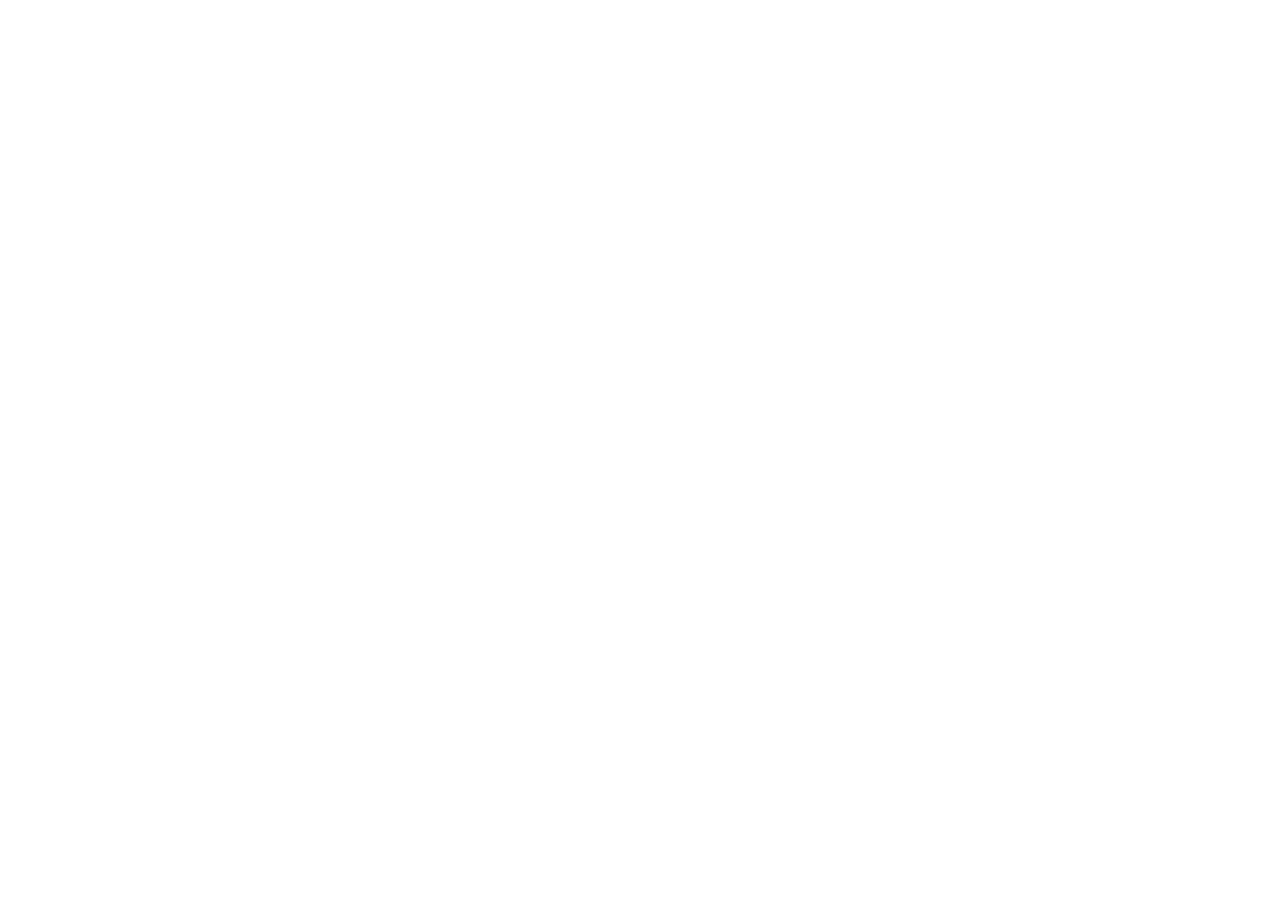
==== index.html @ 872e36c3 "initial" ====
<!DOCTYPE html>
<html>
<head>
    <meta charset="utf-8">
    <meta name="viewport" content="width=device-width, initial-scale=1">
    <title>Assignment3</title>
    <link rel="stylesheet" type="text/css" href="style.css">
</head>
<body>
    <h1></h1>
</body>
</html>
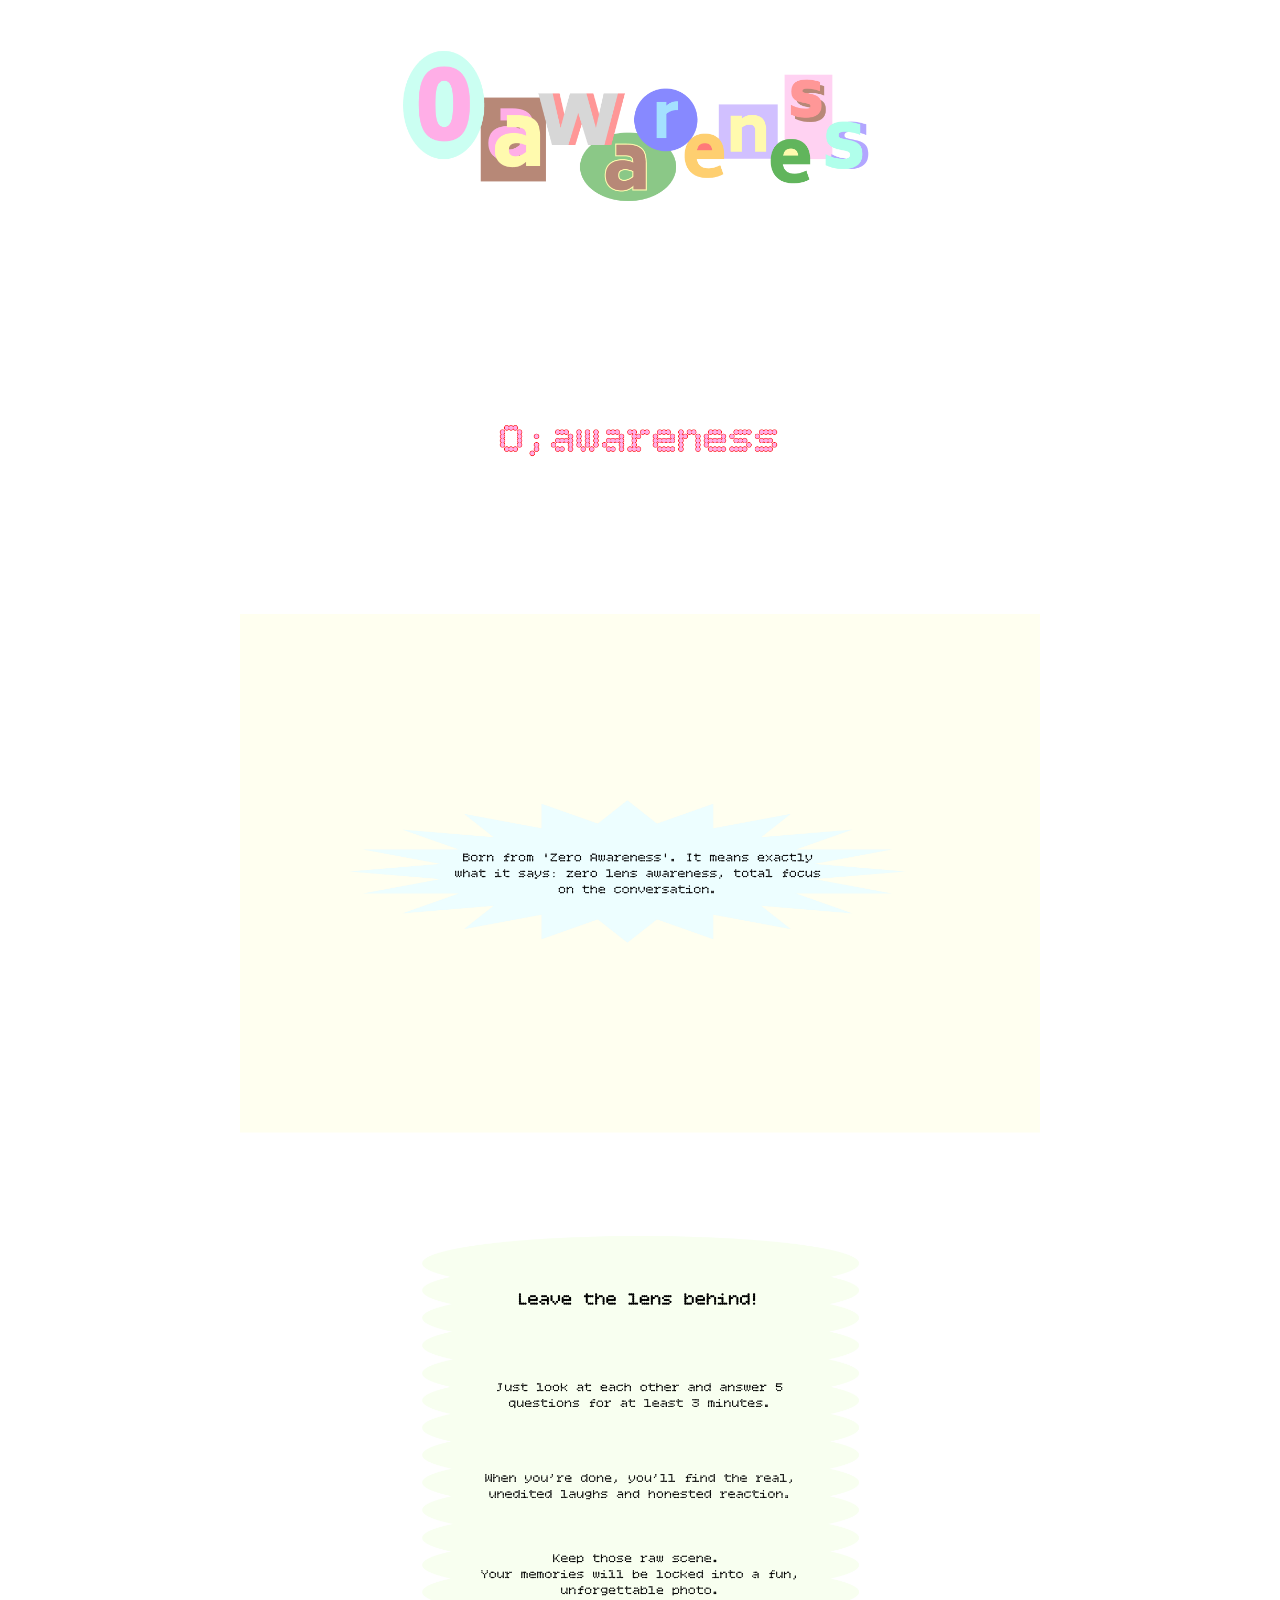
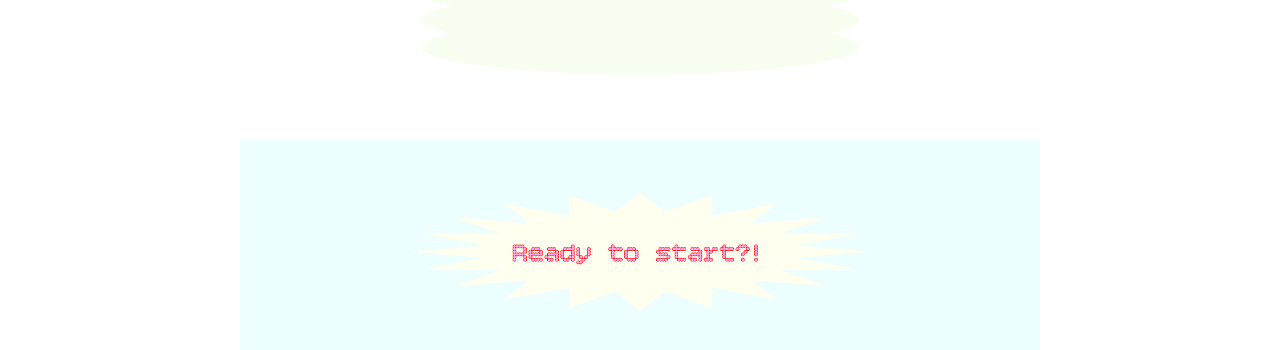
==== commit 51778983: "1" ====
--- a/index.html
+++ b/index.html
@@ -7,6 +7,14 @@
     <link rel="stylesheet" type="text/css" href="style.css">
 </head>
 <body>
-    <h1></h1>
+    <div class="scroll-container">
+        <img src="1-1.png" alt="0; awareness 타이틀">
+        <img src="1-2.png" alt="Zero Awareness 소개">
+        <img src="1-3.png" alt="Leave the lens behind 설명">
+
+        <a href="second.html">
+            <img src="1-4.png" alt="Ready to start" class="blink-target">
+        </a>
+    </div>
 </body>
 </html>
--- a/style.css
+++ b/style.css
@@ -0,0 +1,151 @@
+body {
+    margin: 0;
+    padding: 0;
+    background-color: #ffffff;
+    display: flex;
+    justify-content: center;  
+}
+
+@font-face {
+    font-family: 'bitcount'; /* 내가 지어준 폰트 이름 */
+    src: url('BitcountGridSingle-Medium.ttf') format('ttf');
+    font-weight: normal;
+    font-style: normal;
+}
+
+.scroll-container {
+    width: 100%;
+    max-width: 800px;
+    display: flex;
+    flex-direction: column;
+}
+
+/* 3. 이미지 스타일 설정 */
+.scroll-container img {
+    width: 100%;       
+    height: auto;      
+    display: block;  
+}
+
+.blink-target {
+    cursor: pointer;
+    
+    animation-name: blink;
+    animation-duration: 1.5s;
+    animation-iteration-count: infinite;
+    animation-timing-function: ease-in-out;
+}
+
+@keyframes blink {
+    0% {
+        opacity: 1;
+    }
+    50% {
+        opacity: 0.2;
+    }
+    100% {
+        opacity: 1;
+    }
+}
+
+
+.camera-page {
+    display: flex;
+    flex-direction: column;
+    align-items: center;
+    padding-top: 50px;
+}
+
+.title-text {
+    width: 80%;
+    margin-bottom: 40px;
+}
+
+/* 디자인하신 회색 상자 크기 구현 */
+.camera-box {
+    width: 800px; 
+    height: 500px;
+    background-color: #d9d9d9;
+    border-radius: 0px;
+    overflow: hidden; 
+    margin-bottom: 150px;
+}
+
+/* 실제 웹캠 비디오 스타일 */
+#webcam {
+    width: 100%;
+    height: 100%;
+    object-fit: cover;
+    transform: rotateY(180deg);
+}
+
+.third-page {
+    display: flex;
+    flex-direction: column;
+    align-items: center;
+    padding-top: 40px;
+}
+
+.sub-text {
+    width: 60%;
+    margin: 20px 0;
+}
+
+/* 하늘색 질문 상자 스타일 */
+.question-container {
+    width: 100%;
+    display: flex;
+    justify-content: center;
+    margin-bottom: 150px;
+}
+
+.question-box {
+    width: 500px;          /* 하늘색 상자 가로 크기 */
+    height: 250px;         /* 하늘색 상자 세로 크기 */
+    background-color: #eefaff; /* 하늘색 배경 */
+    border-radius: 30px;   /* 둥근 모서리 */
+    position: relative;    /* 안의 요소들 배치를 고정하기 위함 */
+    padding: 3px;
+    box-sizing: border-box;
+    display: flex;
+    flex-direction: column;
+    justify-content: center;
+    align-items: center;
+    font-family: 'bitcount'; /* 폰트가 있다면 변경 가능 */
+}
+
+/* 1/5 숫자 표시 위치 */
+#question-count {
+    position: absolute;
+    top: 20px;
+    right: 30px;
+    font-weight: bold;
+    font-size: 16px;
+    color: #333;
+}
+
+/* 질문 텍스트 스타일 */
+#question-text {
+    width: 70%;
+    text-align: center;
+    font-size: 18px;
+    line-height: 1.5;
+    color: #000;
+    word-break: keep-all; /* 단어 단위로 줄바꿈 */
+}
+
+/* 오른쪽 화살표 버튼 위치 및 스타일 */
+#next-arrow {
+    position: absolute;
+    right: 30px;
+    bottom: 50%;
+    transform: translateY(50%);
+    font-size: 24px;
+    font-weight: bold;
+    color: #333;
+    cursor: pointer;
+    user-select: none;
+}
+#next-arrow:hover {
+    color: #ff6b81; /* 마우스 올렸을 때 살짝 포인트 컬러로 변경 */
+}
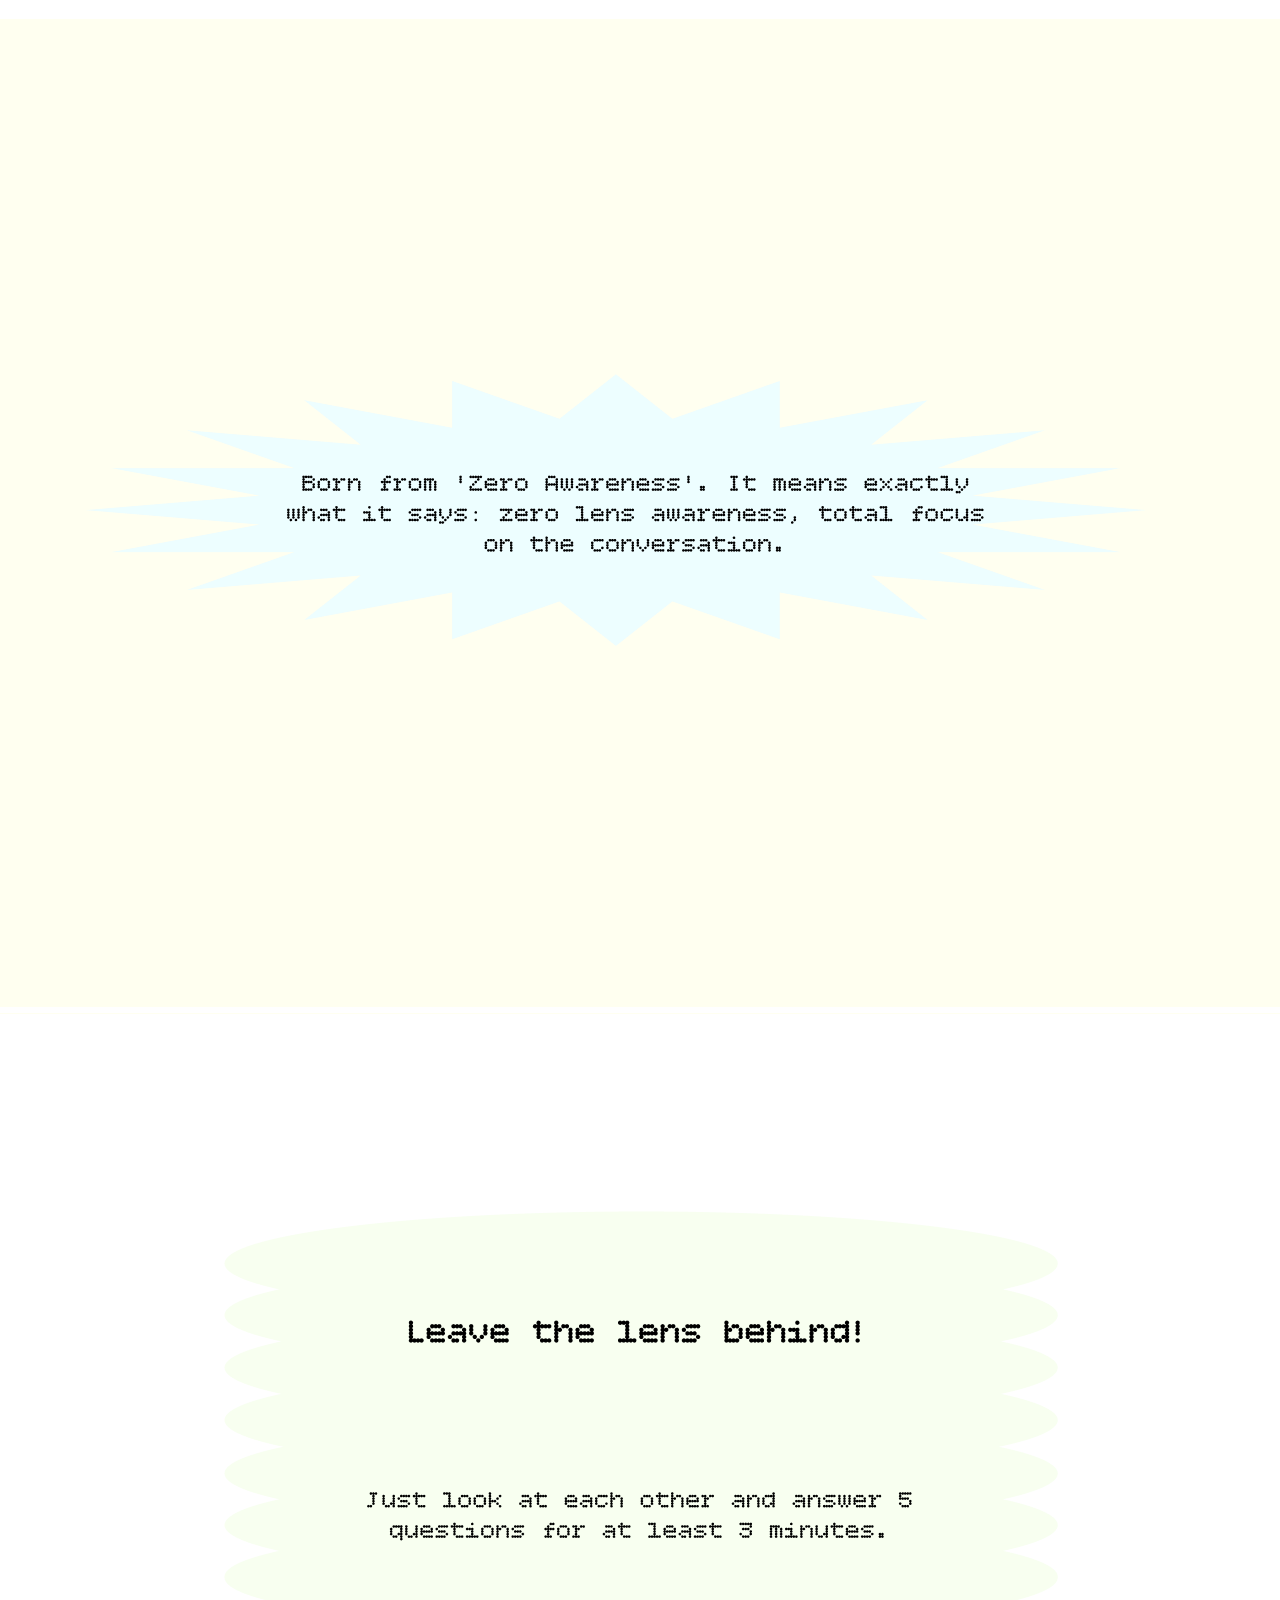
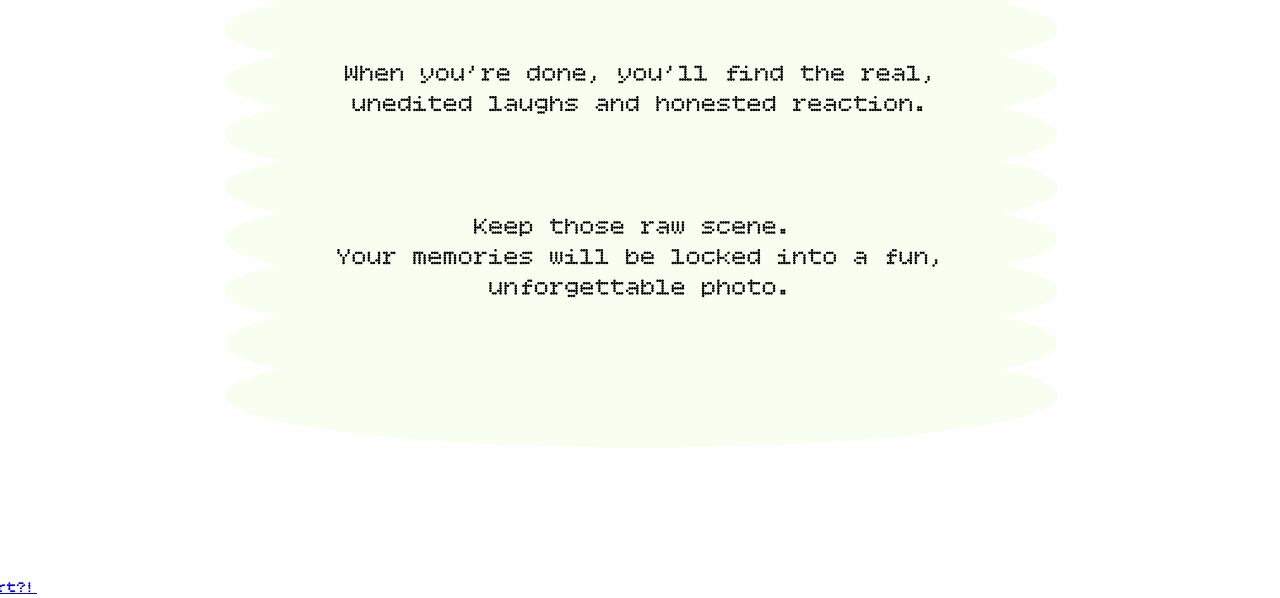
==== commit b420039f: "4" ====
--- a/index.html
+++ b/index.html
@@ -3,18 +3,29 @@
 <head>
     <meta charset="utf-8">
     <meta name="viewport" content="width=device-width, initial-scale=1">
-    <title>Assignment3</title>
+    <title>P2_0awareness</title>
     <link rel="stylesheet" type="text/css" href="style.css">
 </head>
-<body>
-    <div class="scroll-container">
-        <img src="1-1.png" alt="0; awareness 타이틀">
-        <img src="1-2.png" alt="Zero Awareness 소개">
-        <img src="1-3.png" alt="Leave the lens behind 설명">
+<body class="index-page-body">
+    <main class="index-page">
+        <section class="index-section index-hero-section">
+            <div class="index-inner">
+                <div class="hero-art" role="img" aria-label="0awareness 타이틀 그래픽"></div>
+                <div class="hero-title accent-bitcount">0; awareness</div>
+            </div>
+        </section>
 
-        <a href="second.html">
-            <img src="1-4.png" alt="Ready to start" class="blink-target">
-        </a>
-    </div>
+        <section class="index-section index-cream-section">
+            <img src="1-2.png" alt="Zero Awareness 소개" class="index-img">
+        </section>
+
+        <section class="index-section index-white-section">
+            <img src="1-3.png" alt="Leave the lens behind 설명" class="index-img">
+        </section>
+
+        <section class="index-section index-ready-section">
+            <a href="second.html" class="ready-start-link blink-target accent-bitcount">Ready to start?!</a>
+        </section>
+    </main>
 </body>
-</html>+</html>
--- a/style.css
+++ b/style.css
@@ -3,19 +3,42 @@
     padding: 0;
     background-color: #ffffff;
     display: flex;
-    justify-content: center;  
+    justify-content: center;
+    font-family: 'bitcount', sans-serif;
+    min-height: 100vh;
+}
+
+body.second-page-body {
+    background-color: #F7FFF0;
+    background-image: radial-gradient(circle, #F3EFFF 0 12.5px, transparent 13.5px);
+    background-size: 112px 112px;
+    background-position: 26px 22px;
+    background-repeat: repeat;
+}
+
+body.third-page-body,
+body.fourth-page-body {
+    background-color: #FFFFF0;
+}
+
+body.fourth-page-body {
+    background-image: radial-gradient(circle, #EDFDFF 0 12.5px, transparent 13.5px);
+    background-size: 112px 112px;
+    background-position: 26px 22px;
+    background-repeat: repeat;
 }
 
 @font-face {
     font-family: 'bitcount'; /* 내가 지어준 폰트 이름 */
-    src: url('BitcountGridSingle-Medium.ttf') format('ttf');
+    src: url('Bitcount_Grid_Single/BitcountGridSingle-Medium.ttf') format('truetype');
     font-weight: normal;
     font-style: normal;
+    font-display: swap;
 }
 
 .scroll-container {
     width: 100%;
-    max-width: 800px;
+    max-width: 1000px;
     display: flex;
     flex-direction: column;
 }
@@ -53,12 +76,25 @@
     display: flex;
     flex-direction: column;
     align-items: center;
+    min-height: 100vh;
+    box-sizing: border-box;
     padding-top: 50px;
+    background-color: transparent;
 }
 
 .title-text {
     width: 80%;
     margin-bottom: 40px;
+}
+
+.camera-title {
+    width: min(760px, 86vw);
+    margin: 54px 0 54px;
+    text-align: center;
+    color: #ff6f95;
+    font-family: 'bitcount', sans-serif;
+    font-size: 36px;
+    line-height: 1.42;
 }
 
 /* 디자인하신 회색 상자 크기 구현 */
@@ -79,11 +115,12 @@
     transform: rotateY(180deg);
 }
 
-.third-page {
-    display: flex;
-    flex-direction: column;
-    align-items: center;
-    padding-top: 40px;
+.third-page,
+.third-page-flow {
+    display: flex;
+    flex-direction: column;
+    align-items: center;
+    background-color: #FFFFF0;
 }
 
 .sub-text {
@@ -91,34 +128,108 @@
     margin: 20px 0;
 }
 
+.hidden {
+    display: none !important;
+}
+
+.third-stage {
+    width: 100%;
+    min-height: 100vh;
+    box-sizing: border-box;
+    background-color: #FFFFF0;
+}
+
+.over-stage {
+    display: flex;
+    align-items: center;
+    justify-content: center;
+    transition: opacity 0.4s ease;
+}
+
+.over-stage.is-fading-out {
+    opacity: 0;
+}
+
+.over-burst {
+    width: min(520px, 78vw);
+    min-height: 150px;
+    display: flex;
+    align-items: center;
+    justify-content: center;
+    box-sizing: border-box;
+    padding: 28px 56px;
+    background-color: #CCFFF1;
+    clip-path: polygon(50% 0%, 54% 24%, 62% 4%, 63% 28%, 74% 8%, 71% 33%, 84% 17%, 78% 40%, 96% 31%, 82% 48%, 100% 50%, 82% 52%, 96% 69%, 78% 60%, 84% 83%, 71% 67%, 74% 92%, 63% 72%, 62% 96%, 54% 76%, 50% 100%, 46% 76%, 38% 96%, 37% 72%, 26% 92%, 29% 67%, 16% 83%, 22% 60%, 4% 69%, 18% 52%, 0% 50%, 18% 48%, 4% 31%, 22% 40%, 16% 17%, 29% 33%, 26% 8%, 37% 28%, 38% 4%, 46% 24%);
+    color: #ff6f95;
+    font-family: 'bitcount', sans-serif;
+    font-size: 27px;
+    text-align: center;
+}
+
+.question-stage {
+    display: flex;
+    flex-direction: column;
+    align-items: center;
+    justify-content: center;
+    gap: 34px;
+    padding: 40px 20px;
+    animation: pageFadeIn 0.45s ease;
+}
+
+.question-heading {
+    margin-bottom: 0;
+    text-align: center;
+    font-family: 'bitcount', sans-serif;
+    font-size: 19px;
+    line-height: 1.45;
+    color: #111;
+}
+
+.question-heading-point {
+    margin-top: 10px;
+    color: #ff6f95;
+    font-size: 31px;
+}
+
+@keyframes pageFadeIn {
+    from {
+        opacity: 0;
+        transform: translateY(8px);
+    }
+    to {
+        opacity: 1;
+        transform: translateY(0);
+    }
+}
+
 /* 하늘색 질문 상자 스타일 */
 .question-container {
     width: 100%;
     display: flex;
     justify-content: center;
-    margin-bottom: 150px;
+    margin-bottom: 0;
 }
 
 .question-box {
-    width: 500px;          /* 하늘색 상자 가로 크기 */
-    height: 250px;         /* 하늘색 상자 세로 크기 */
+    width: min(560px, 82vw);          /* 하늘색 상자 가로 크기 */
+    min-height: 300px;         /* 하늘색 상자 세로 크기 */
     background-color: #eefaff; /* 하늘색 배경 */
-    border-radius: 30px;   /* 둥근 모서리 */
+    border-radius: 22px;   /* 둥근 모서리 */
     position: relative;    /* 안의 요소들 배치를 고정하기 위함 */
-    padding: 3px;
-    box-sizing: border-box;
-    display: flex;
-    flex-direction: column;
-    justify-content: center;
-    align-items: center;
-    font-family: 'bitcount'; /* 폰트가 있다면 변경 가능 */
+    padding: 60px 86px 46px;
+    box-sizing: border-box;
+    display: flex;
+    flex-direction: column;
+    justify-content: center;
+    align-items: center;
+    font-family: 'bitcount', sans-serif;
 }
 
 /* 1/5 숫자 표시 위치 */
 #question-count {
     position: absolute;
-    top: 20px;
-    right: 30px;
+    top: 24px;
+    right: 68px;
     font-weight: bold;
     font-size: 16px;
     color: #333;
@@ -126,26 +237,148 @@
 
 /* 질문 텍스트 스타일 */
 #question-text {
-    width: 70%;
-    text-align: center;
-    font-size: 18px;
-    line-height: 1.5;
+    width: 100%;
+    min-height: 96px;
+    display: flex;
+    align-items: center;
+    justify-content: center;
+    text-align: center;
+    font-size: 19px;
+    line-height: 1.45;
     color: #000;
     word-break: keep-all; /* 단어 단위로 줄바꿈 */
 }
 
-/* 오른쪽 화살표 버튼 위치 및 스타일 */
-#next-arrow {
+/* 질문 이동 화살표 버튼 위치 및 스타일 */
+.question-arrow {
     position: absolute;
-    right: 30px;
-    bottom: 50%;
-    transform: translateY(50%);
-    font-size: 24px;
+    top: 50%;
+    width: 44px;
+    height: 44px;
+    border: none;
+    background: transparent;
+    transform: translateY(-50%);
+    font-family: 'bitcount', sans-serif;
+    font-size: 30px;
     font-weight: bold;
     color: #333;
     cursor: pointer;
     user-select: none;
-}
-#next-arrow:hover {
+    line-height: 1;
+}
+
+#prev-arrow {
+    left: 34px;
+}
+
+#next-arrow {
+    right: 34px;
+}
+
+.question-arrow:hover {
     color: #ff6b81; /* 마우스 올렸을 때 살짝 포인트 컬러로 변경 */
-}+}
+
+.question-arrow:disabled {
+    color: #b8b8b8;
+    cursor: default;
+}
+
+.finish-box {
+    width: min(560px, 82vw);
+    min-height: 300px;
+    padding: 46px 52px 42px;
+    box-sizing: border-box;
+    border-radius: 22px;
+    background-color: #f0eafa;
+    display: flex;
+    flex-direction: column;
+    align-items: center;
+    justify-content: center;
+    font-family: 'bitcount', sans-serif;
+    text-align: center;
+}
+
+.finish-copy {
+    margin-bottom: 28px;
+    font-size: 18px;
+    line-height: 1.45;
+    color: #111;
+}
+
+.check-photo-link {
+    width: min(330px, 70vw);
+    min-height: 105px;
+    display: flex;
+    align-items: center;
+    justify-content: center;
+    text-decoration: none;
+    background-color: #fff9ff;
+    color: #ff6f95;
+    font-family: 'bitcount', sans-serif;
+    font-size: 24px;
+    animation: blink 1.5s ease-in-out infinite;
+    clip-path: polygon(50% 0%, 54% 24%, 62% 4%, 63% 28%, 74% 8%, 71% 33%, 84% 17%, 78% 40%, 96% 31%, 82% 48%, 100% 50%, 82% 52%, 96% 69%, 78% 60%, 84% 83%, 71% 67%, 74% 92%, 63% 72%, 62% 96%, 54% 76%, 50% 100%, 46% 76%, 38% 96%, 37% 72%, 26% 92%, 29% 67%, 16% 83%, 22% 60%, 4% 69%, 18% 52%, 0% 50%, 18% 48%, 4% 31%, 22% 40%, 16% 17%, 29% 33%, 26% 8%, 37% 28%, 38% 4%, 46% 24%);
+}
+
+.check-photo-link:hover {
+    color: #ff426e;
+}
+
+@media (max-width: 640px) {
+    .question-stage {
+        gap: 24px;
+        padding: 30px 14px;
+    }
+
+    .camera-title {
+        margin: 44px 0 42px;
+        font-size: 25px;
+    }
+
+    .question-heading {
+        margin-bottom: 24px;
+        font-size: 15px;
+    }
+
+    .question-heading-point {
+        font-size: 24px;
+    }
+
+    .question-box,
+    .finish-box {
+        width: calc(100vw - 32px);
+        min-height: 270px;
+        border-radius: 18px;
+        padding: 58px 58px 38px;
+    }
+
+    #question-count {
+        right: 54px;
+        font-size: 14px;
+    }
+
+    #question-text,
+    .finish-copy {
+        font-size: 15px;
+    }
+
+    #prev-arrow {
+        left: 16px;
+    }
+
+    #next-arrow {
+        right: 16px;
+    }
+
+    .check-photo-link {
+        min-height: 88px;
+        font-size: 19px;
+    }
+
+    .over-burst {
+        min-height: 118px;
+        padding: 24px 42px;
+        font-size: 19px;
+    }
+}
